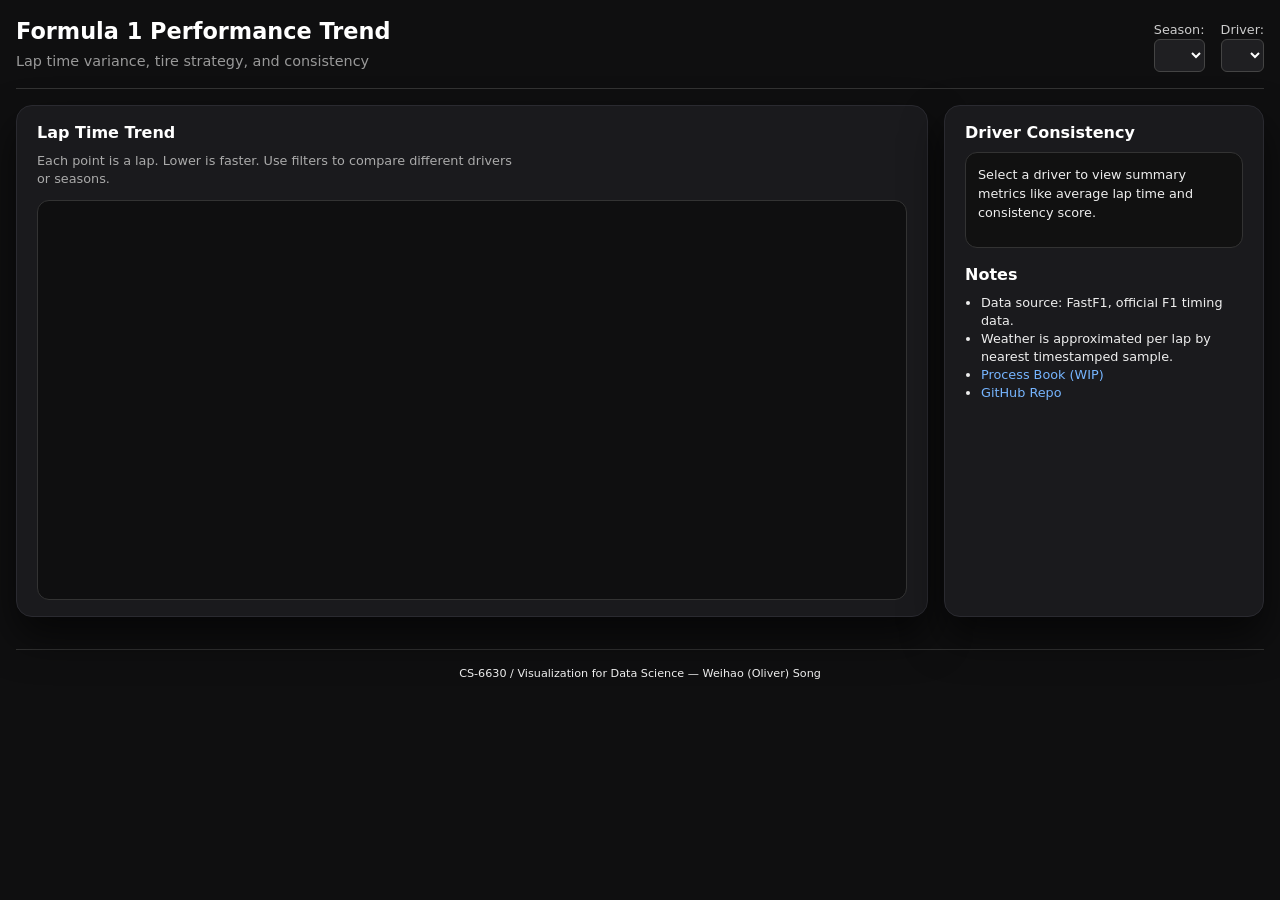
==== web/index.html @ ce2ec63e "Website ready able to generate the diagram" ====
<!DOCTYPE html>
<html lang="en">
<head>
  <meta charset="UTF-8" />
  <meta name="viewport" content="width=device-width,initial-scale=1.0" />
  <title>F1 Performance Trend Dashboard</title>

  <!-- basic style -->
  <link rel="stylesheet" href="css/style.css" />

  <!-- D3 for custom viz -->
  <script src="https://d3js.org/d3.v7.min.js"></script>

  <!-- We'll write our own chart code in main.js -->
</head>
<body>
  <header class="top-bar">
    <div class="title">
      <h1>Formula 1 Performance Trend</h1>
      <p class="subtitle">Lap time variance, tire strategy, and consistency</p>
    </div>

    <div class="filters">
      <label>
        Season:
        <select id="season-select">
          <!-- populated dynamically -->
        </select>
      </label>

      <label>
        Driver:
        <select id="driver-select">
          <!-- populated dynamically -->
        </select>
      </label>
    </div>
  </header>

  <main class="layout">
    <!-- Main visualization panel -->
    <section class="panel main-panel">
      <h2>Lap Time Trend</h2>
      <p class="panel-desc">
        Each point is a lap. Lower is faster. Use filters to compare different drivers or seasons.
      </p>
      <div id="chart-area"></div>
    </section>

    <!-- Sidebar panel -->
    <aside class="panel side-panel">
      <h2>Driver Consistency</h2>
      <div id="driver-stats">
        <p>Select a driver to view summary metrics like average lap time and consistency score.</p>
      </div>

      <h2>Notes</h2>
      <ul class="notes">
        <li>Data source: FastF1, official F1 timing data.</li>
        <li>Weather is approximated per lap by nearest timestamped sample.</li>
        <li><a href="../process_book.md" target="_blank">Process Book (WIP)</a></li>
        <li><a href="https://github.com/OliverSong7/CS-6630-Project" target="_blank">GitHub Repo</a></li>
      </ul>
    </aside>
  </main>

  <footer class="footer">
    <p>CS-6630 / Visualization for Data Science — Weihao (Oliver) Song</p>
  </footer>

  <script src="js/main.js"></script>
</body>
</html>
---- web/css/style.css ----
/* Reset-ish */
* {
  box-sizing: border-box;
  margin: 0;
  padding: 0;
  font-family: system-ui, -apple-system, BlinkMacSystemFont, "Inter", "Segoe UI", Roboto, sans-serif;
  color: #eee;
}

body {
  background-color: #0f0f10;
  line-height: 1.4;
  padding: 1rem;
  max-width: 1400px;
  margin: 0 auto;
}

/* Header */
.top-bar {
  display: flex;
  flex-wrap: wrap;
  justify-content: space-between;
  border-bottom: 1px solid #333;
  padding-bottom: 1rem;
  margin-bottom: 1rem;
}

.title h1 {
  font-size: 1.4rem;
  font-weight: 600;
  color: #fff;
}

.subtitle {
  font-size: 0.9rem;
  color: #999;
  margin-top: 0.25rem;
}

.filters {
  display: flex;
  gap: 1rem;
  align-items: flex-end;
  flex-wrap: wrap;
}

.filters label {
  font-size: 0.8rem;
  color: #ccc;
  display: flex;
  flex-direction: column;
}

.filters select {
  background: #1f1f22;
  color: #fff;
  border: 1px solid #444;
  border-radius: 6px;
  padding: 0.4rem 0.5rem;
  font-size: 0.9rem;
}

/* Layout */
.layout {
  display: grid;
  grid-template-columns: minmax(0, 1fr) 320px;
  gap: 1rem;
}

@media (max-width: 900px) {
  .layout {
    grid-template-columns: 1fr;
  }
}

/* Panels */
.panel {
  background: #1a1a1d;
  border-radius: 1rem;
  padding: 1rem 1.25rem;
  box-shadow: 0 20px 40px rgba(0,0,0,0.6);
  border: 1px solid #2a2a30;
}

.panel h2 {
  font-size: 1rem;
  font-weight: 600;
  color: #fff;
  margin-bottom: 0.5rem;
}

.panel-desc {
  font-size: 0.8rem;
  color: #aaa;
  margin-bottom: 0.75rem;
  max-width: 60ch;
}

#chart-area {
  width: 100%;
  height: 400px;
  border: 1px solid #333;
  border-radius: 0.75rem;
  background: #0f0f10;
  position: relative;
}

/* Sidebar notes */
.notes {
  list-style: disc;
  margin-left: 1rem;
  font-size: 0.8rem;
  color: #bbb;
}
.notes a {
  color: #76b5ff;
  text-decoration: none;
}
.notes a:hover {
  text-decoration: underline;
}

#driver-stats {
  font-size: 0.8rem;
  line-height: 1.5;
  color: #ccc;
  background: #111;
  border: 1px solid #333;
  border-radius: 0.75rem;
  padding: 0.75rem;
  min-height: 6rem;
  margin-bottom: 1rem;
}

/* Footer */
.footer {
  font-size: 0.7rem;
  color: #666;
  text-align: center;
  margin-top: 2rem;
  padding-top: 1rem;
  border-top: 1px solid #333;
}
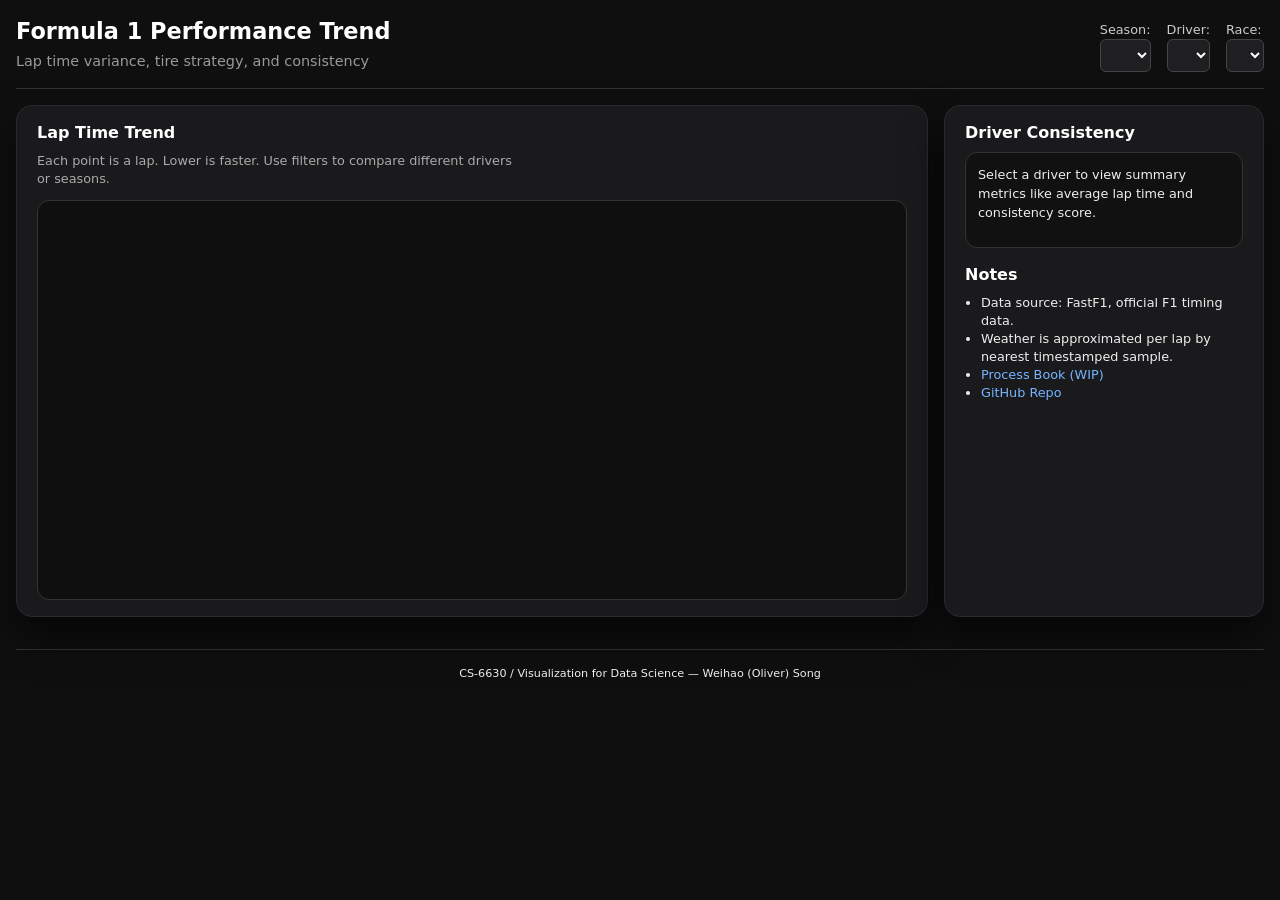
==== commit 7fd434dc: "Final Polish: Added multi-race support, tooltips, and axis labels" ====
--- a/web/index.html
+++ b/web/index.html
@@ -24,15 +24,17 @@
       <label>
         Season:
         <select id="season-select">
-          <!-- populated dynamically -->
         </select>
       </label>
 
       <label>
         Driver:
         <select id="driver-select">
-          <!-- populated dynamically -->
         </select>
+      </label>
+      <label>
+        Race:
+        <select id="race-select"></select>
       </label>
     </div>
   </header>
--- a/web/css/style.css
+++ b/web/css/style.css
@@ -141,3 +141,19 @@
   padding-top: 1rem;
   border-top: 1px solid #333;
 }
+
+/* Tooltip styles*/
+.tooltip {
+  position: absolute;
+  text-align: center;
+  padding: 8px;
+  font-size: 12px;
+  background: rgba(0, 0, 0, 0.9);
+  color: #fff;
+  border: 1px solid #555;
+  border-radius: 4px;
+  pointer-events: none ;
+  opacity:0;
+  transition: opacity 0.2s ease-in-out;
+  box-shadow: 0 4px 10px rgba(0,0,0,0.5);
+}
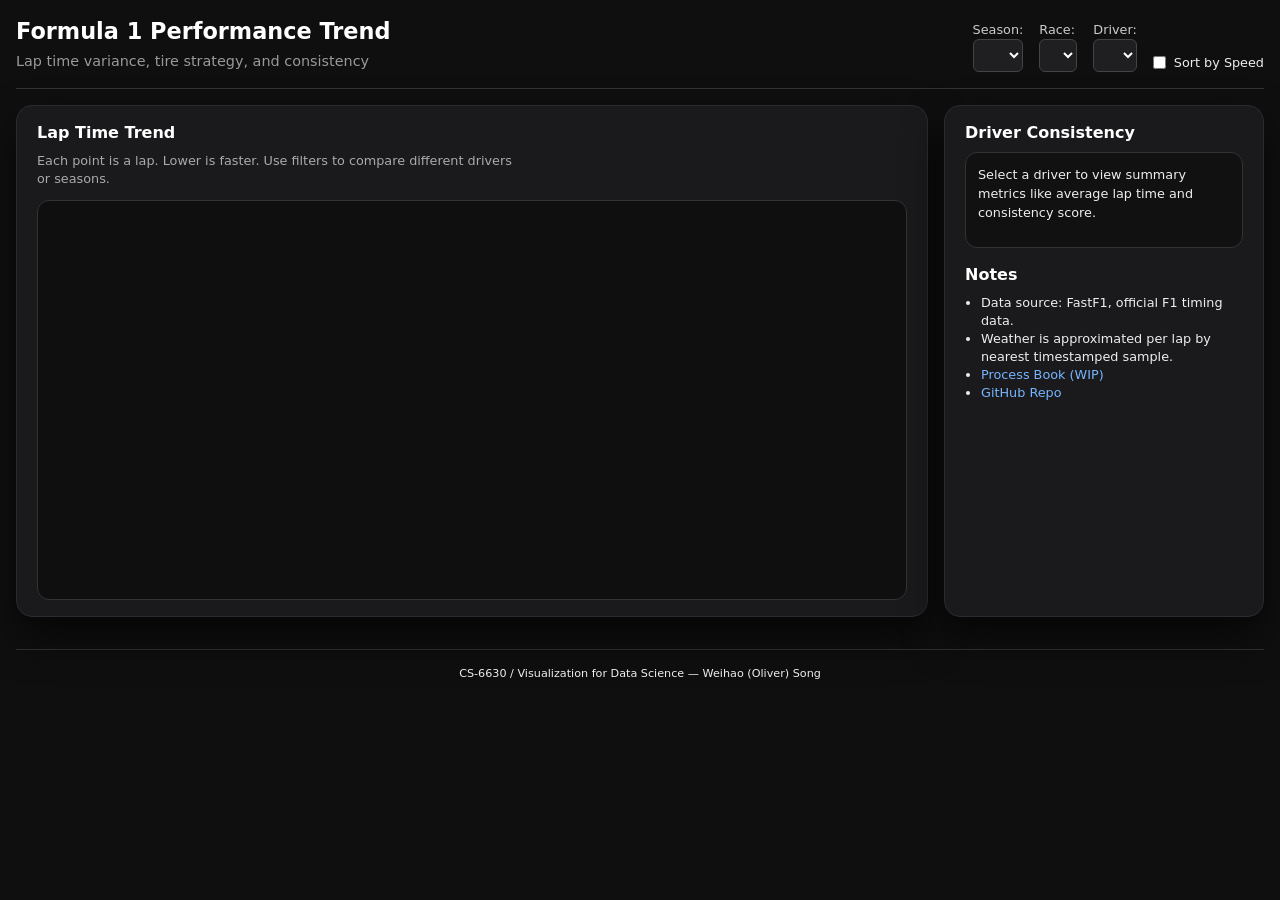
==== commit 7f065b14: "final submission: added profile page , hexagon analysis, and updated documentation" ====
--- a/web/index.html
+++ b/web/index.html
@@ -1,18 +1,17 @@
 <!DOCTYPE html>
 <html lang="en">
+
 <head>
   <meta charset="UTF-8" />
   <meta name="viewport" content="width=device-width,initial-scale=1.0" />
   <title>F1 Performance Trend Dashboard</title>
 
-  <!-- basic style -->
   <link rel="stylesheet" href="css/style.css" />
 
-  <!-- D3 for custom viz -->
   <script src="https://d3js.org/d3.v7.min.js"></script>
 
-  <!-- We'll write our own chart code in main.js -->
 </head>
+
 <body>
   <header class="top-bar">
     <div class="title">
@@ -23,24 +22,27 @@
     <div class="filters">
       <label>
         Season:
-        <select id="season-select">
-        </select>
+        <select id="season-select"></select>
+      </label>
+
+      <label>
+        Race:
+        <select id="race-select"></select>
       </label>
 
       <label>
         Driver:
-        <select id="driver-select">
-        </select>
+        <select id="driver-select"></select>
       </label>
-      <label>
-        Race:
-        <select id="race-select"></select>
+
+      <label style="flex-direction: row; align-items: center; gap: 0.5rem; cursor: pointer;">
+        <input type="checkbox" id="sort-toggle">
+        <span>Sort by Speed</span>
       </label>
     </div>
   </header>
 
   <main class="layout">
-    <!-- Main visualization panel -->
     <section class="panel main-panel">
       <h2>Lap Time Trend</h2>
       <p class="panel-desc">
@@ -49,7 +51,6 @@
       <div id="chart-area"></div>
     </section>
 
-    <!-- Sidebar panel -->
     <aside class="panel side-panel">
       <h2>Driver Consistency</h2>
       <div id="driver-stats">
@@ -72,4 +73,5 @@
 
   <script src="js/main.js"></script>
 </body>
-</html>
+
+</html>
--- a/web/css/style.css
+++ b/web/css/style.css
@@ -78,7 +78,7 @@
   background: #1a1a1d;
   border-radius: 1rem;
   padding: 1rem 1.25rem;
-  box-shadow: 0 20px 40px rgba(0,0,0,0.6);
+  box-shadow: 0 20px 40px rgba(0, 0, 0, 0.6);
   border: 1px solid #2a2a30;
 }
 
@@ -112,10 +112,12 @@
   font-size: 0.8rem;
   color: #bbb;
 }
+
 .notes a {
   color: #76b5ff;
   text-decoration: none;
 }
+
 .notes a:hover {
   text-decoration: underline;
 }
@@ -152,8 +154,112 @@
   color: #fff;
   border: 1px solid #555;
   border-radius: 4px;
-  pointer-events: none ;
-  opacity:0;
+  pointer-events: none;
+  opacity: 0;
   transition: opacity 0.2s ease-in-out;
-  box-shadow: 0 4px 10px rgba(0,0,0,0.5);
-}
+  box-shadow: 0 4px 10px rgba(0, 0, 0, 0.5);
+}
+
+/* --- Profile Page Layout --- */
+.profile-layout {
+  display: grid;
+  grid-template-columns: 350px 1fr;
+  /* Sidebar fixed, chart flexible */
+  gap: 2rem;
+  max-width: 1200px;
+  margin: 0 auto;
+}
+
+/* Sidebar Styling */
+.profile-sidebar {
+  background: #1a1a1d;
+  padding: 2rem;
+  border-radius: 12px;
+  border: 1px solid #333;
+  text-align: center;
+}
+
+.photo-container img {
+  width: 100%;
+  border-radius: 12px;
+  border: 4px solid #333;
+  margin-bottom: 1rem;
+}
+
+.team-label {
+  color: #888;
+  margin-bottom: 2rem;
+}
+
+/* Stats Grid */
+.big-stats-grid {
+  display: grid;
+  grid-template-columns: 1fr;
+  gap: 1rem;
+}
+
+.stat-card {
+  background: #252529;
+  padding: 1rem;
+  border-radius: 8px;
+  display: flex;
+  justify-content: space-between;
+  align-items: center;
+}
+
+.stat-card .label {
+  color: #aaa;
+  font-size: 0.9rem;
+}
+
+.stat-card .value {
+  color: #fff;
+  font-weight: bold;
+  font-size: 1.2rem;
+}
+
+/* Main Chart Area */
+.profile-main {
+  background: #1a1a1d;
+  border-radius: 12px;
+  border: 1px solid #333;
+  padding: 2rem;
+  display: flex;
+  flex-direction: column;
+  align-items: center;
+  justify-content: center;
+  min-height: 600px;
+  /* Make sure it's tall enough */
+}
+
+/* The Button on Main Page */
+.btn-profile {
+  display: block;
+  margin-top: 1.5rem;
+  background: #76b5ff;
+  color: #000;
+  text-align: center;
+  padding: 10px;
+  border-radius: 6px;
+  text-decoration: none;
+  font-weight: bold;
+  transition: background 0.2s;
+}
+
+.btn-profile:hover {
+  background: #fff;
+}
+
+.back-btn {
+  color: #ccc;
+  text-decoration: none;
+  border: 1px solid #555;
+  padding: 5px 10px;
+  border-radius: 4px;
+}
+
+.back-btn:hover {
+  background: #333;
+}
+
+
